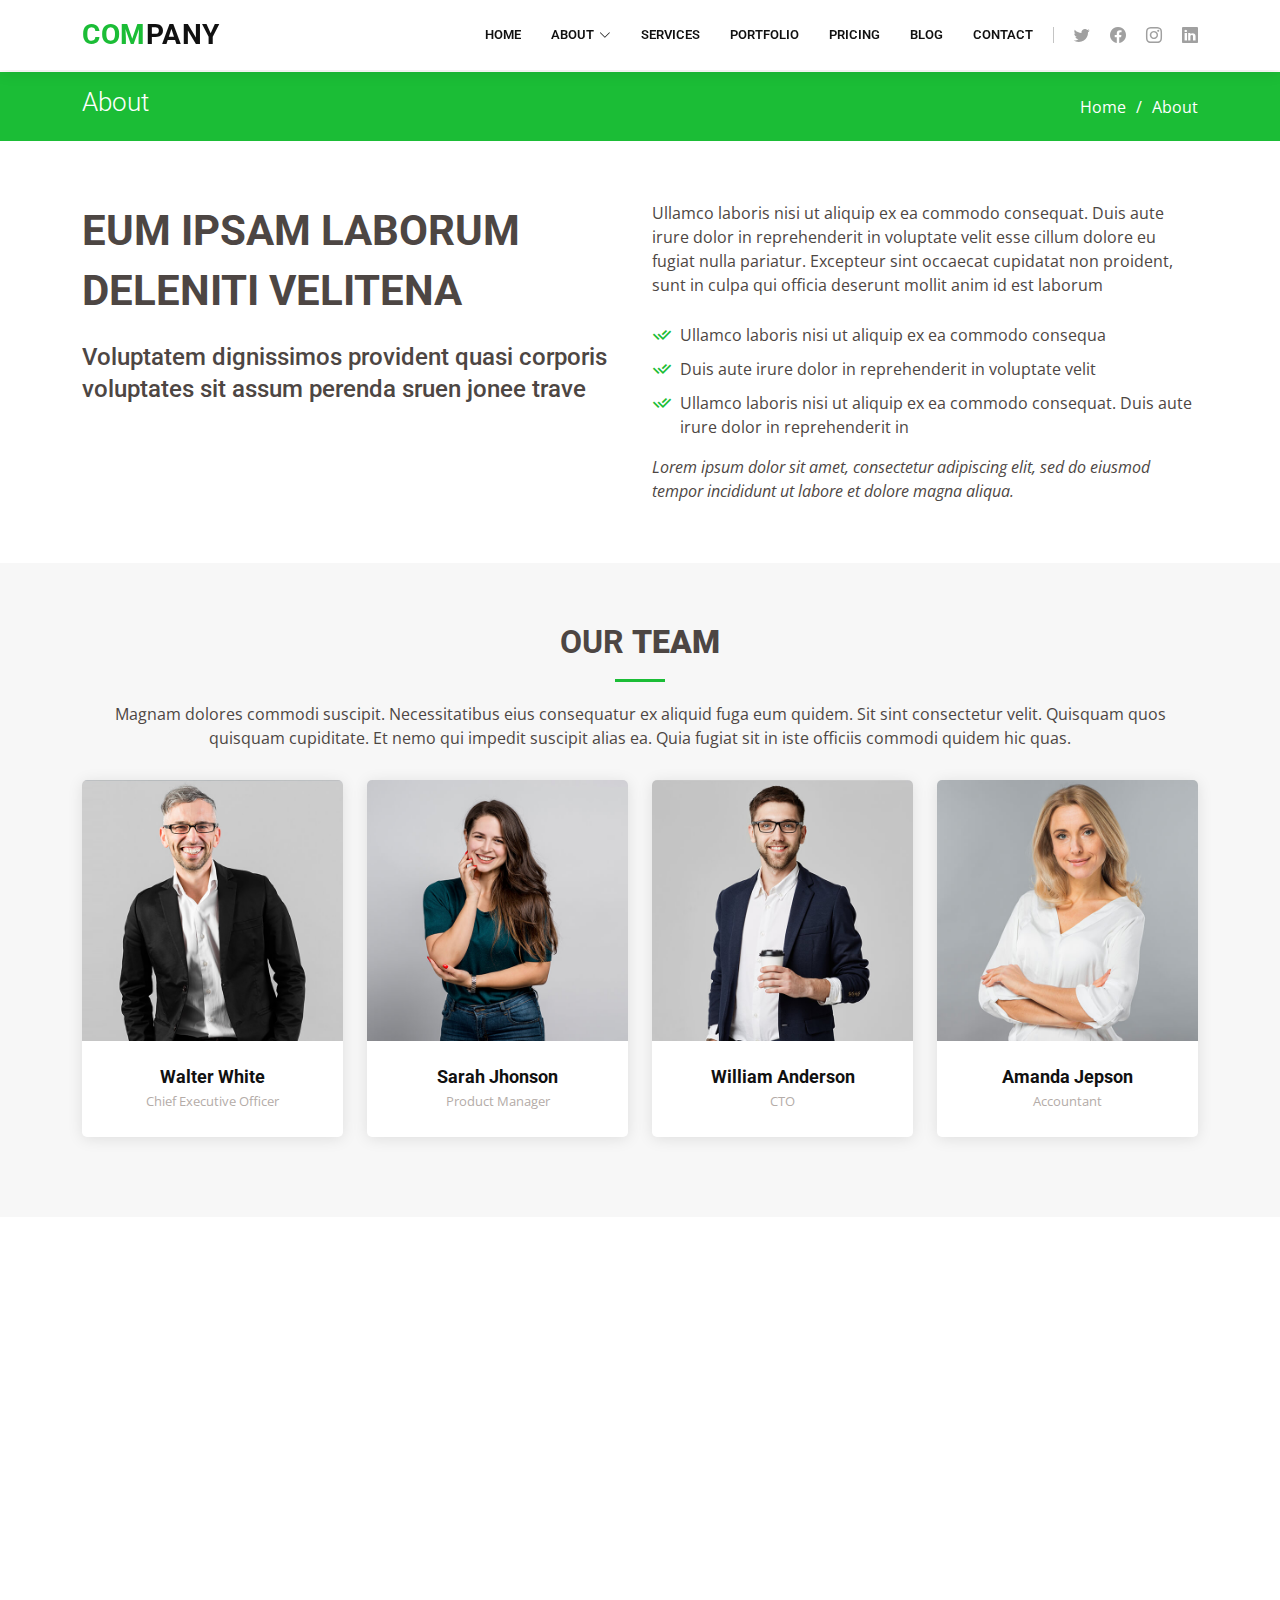
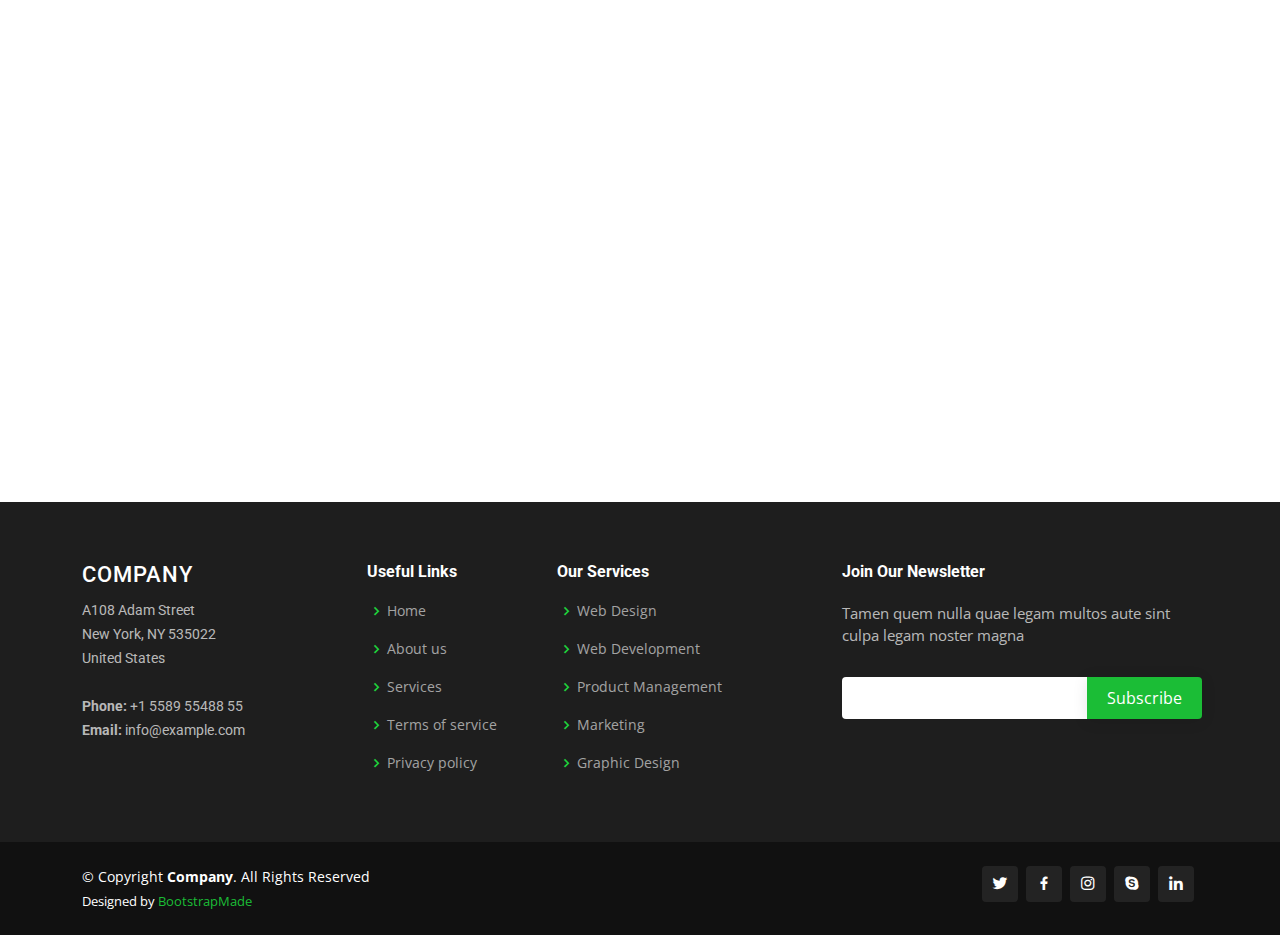
==== about.html @ 67e1a108 "up" ====
<!DOCTYPE html>
<html lang="en">

<head>
  <meta charset="utf-8">
  <meta content="width=device-width, initial-scale=1.0" name="viewport">

  <title>About - Company Bootstrap Template</title>
  <meta content="" name="description">
  <meta content="" name="keywords">

  <!-- Favicons -->
  <link href="assets/img/favicon.png" rel="icon">
  <link href="assets/img/apple-touch-icon.png" rel="apple-touch-icon">

  <!-- Google Fonts -->
  <link href="https://fonts.googleapis.com/css?family=Open+Sans:300,300i,400,400i,600,600i,700,700i|Roboto:300,300i,400,400i,500,500i,600,600i,700,700i|Poppins:300,300i,400,400i,500,500i,600,600i,700,700i" rel="stylesheet">

  <!-- Vendor CSS Files -->
  <link href="assets/vendor/animate.css/animate.min.css" rel="stylesheet">
  <link href="assets/vendor/aos/aos.css" rel="stylesheet">
  <link href="assets/vendor/bootstrap/css/bootstrap.min.css" rel="stylesheet">
  <link href="assets/vendor/bootstrap-icons/bootstrap-icons.css" rel="stylesheet">
  <link href="assets/vendor/boxicons/css/boxicons.min.css" rel="stylesheet">
  <link href="assets/vendor/glightbox/css/glightbox.min.css" rel="stylesheet">
  <link href="assets/vendor/remixicon/remixicon.css" rel="stylesheet">
  <link href="assets/vendor/swiper/swiper-bundle.min.css" rel="stylesheet">

  <!-- Template Main CSS File -->
  <link href="assets/css/style.css" rel="stylesheet">

  <!-- =======================================================
  * Template Name: Company
  * Updated: May 30 2023 with Bootstrap v5.3.0
  * Template URL: https://bootstrapmade.com/company-free-html-bootstrap-template/
  * Author: BootstrapMade.com
  * License: https://bootstrapmade.com/license/
  ======================================================== -->
</head>

<body>

  <!-- ======= Header ======= -->
  <header id="header" class="fixed-top">
    <div class="container d-flex align-items-center">

      <h1 class="logo me-auto"><a href="index.html"><span>Com</span>pany</a></h1>
      <!-- Uncomment below if you prefer to use an image logo -->
      <!-- <a href="index.html" class="logo me-auto me-lg-0"><img src="assets/img/logo.png" alt="" class="img-fluid"></a>-->

      <nav id="navbar" class="navbar order-last order-lg-0">
        <ul>
          <li><a href="index.html">Home</a></li>

          <li class="dropdown"><a href="#"><span>About</span> <i class="bi bi-chevron-down"></i></a>
            <ul>
              <li><a href="about.html" class="active">About Us</a></li>
              <li><a href="team.html">Team</a></li>
              <li><a href="testimonials.html">Testimonials</a></li>
              <li class="dropdown"><a href="#"><span>Deep Drop Down</span> <i class="bi bi-chevron-right"></i></a>
                <ul>
                  <li><a href="#">Deep Drop Down 1</a></li>
                  <li><a href="#">Deep Drop Down 2</a></li>
                  <li><a href="#">Deep Drop Down 3</a></li>
                  <li><a href="#">Deep Drop Down 4</a></li>
                  <li><a href="#">Deep Drop Down 5</a></li>
                </ul>
              </li>
            </ul>
          </li>

          <li><a href="services.html">Services</a></li>
          <li><a href="portfolio.html">Portfolio</a></li>
          <li><a href="pricing.html">Pricing</a></li>
          <li><a href="blog.html">Blog</a></li>
          <li><a href="contact.html">Contact</a></li>

        </ul>
        <i class="bi bi-list mobile-nav-toggle"></i>
      </nav><!-- .navbar -->

      <div class="header-social-links d-flex">
        <a href="#" class="twitter"><i class="bu bi-twitter"></i></a>
        <a href="#" class="facebook"><i class="bu bi-facebook"></i></a>
        <a href="#" class="instagram"><i class="bu bi-instagram"></i></a>
        <a href="#" class="linkedin"><i class="bu bi-linkedin"></i></i></a>
      </div>

    </div>
  </header><!-- End Header -->

  <main id="main">

    <!-- ======= Breadcrumbs ======= -->
    <section id="breadcrumbs" class="breadcrumbs">
      <div class="container">

        <div class="d-flex justify-content-between align-items-center">
          <h2>About</h2>
          <ol>
            <li><a href="index.html">Home</a></li>
            <li>About</li>
          </ol>
        </div>

      </div>
    </section><!-- End Breadcrumbs -->

    <!-- ======= About Us Section ======= -->
    <section id="about-us" class="about-us">
      <div class="container" data-aos="fade-up">

        <div class="row content">
          <div class="col-lg-6" data-aos="fade-right">
            <h2>Eum ipsam laborum deleniti velitena</h2>
            <h3>Voluptatem dignissimos provident quasi corporis voluptates sit assum perenda sruen jonee trave</h3>
          </div>
          <div class="col-lg-6 pt-4 pt-lg-0" data-aos="fade-left">
            <p>
              Ullamco laboris nisi ut aliquip ex ea commodo consequat. Duis aute irure dolor in reprehenderit in voluptate
              velit esse cillum dolore eu fugiat nulla pariatur. Excepteur sint occaecat cupidatat non proident, sunt in
              culpa qui officia deserunt mollit anim id est laborum
            </p>
            <ul>
              <li><i class="ri-check-double-line"></i> Ullamco laboris nisi ut aliquip ex ea commodo consequa</li>
              <li><i class="ri-check-double-line"></i> Duis aute irure dolor in reprehenderit in voluptate velit</li>
              <li><i class="ri-check-double-line"></i> Ullamco laboris nisi ut aliquip ex ea commodo consequat. Duis aute irure dolor in reprehenderit in</li>
            </ul>
            <p class="fst-italic">
              Lorem ipsum dolor sit amet, consectetur adipiscing elit, sed do eiusmod tempor incididunt ut labore et dolore
              magna aliqua.
            </p>
          </div>
        </div>

      </div>
    </section><!-- End About Us Section -->

    <!-- ======= Our Team Section ======= -->
    <section id="team" class="team section-bg">
      <div class="container">

        <div class="section-title" data-aos="fade-up">
          <h2>Our <strong>Team</strong></h2>
          <p>Magnam dolores commodi suscipit. Necessitatibus eius consequatur ex aliquid fuga eum quidem. Sit sint consectetur velit. Quisquam quos quisquam cupiditate. Et nemo qui impedit suscipit alias ea. Quia fugiat sit in iste officiis commodi quidem hic quas.</p>
        </div>

        <div class="row">

          <div class="col-lg-3 col-md-6 d-flex align-items-stretch">
            <div class="member" data-aos="fade-up">
              <div class="member-img">
                <img src="assets/img/team/team-1.jpg" class="img-fluid" alt="">
                <div class="social">
                  <a href=""><i class="bi bi-twitter"></i></a>
                  <a href=""><i class="bi bi-facebook"></i></a>
                  <a href=""><i class="bi bi-instagram"></i></a>
                  <a href=""><i class="bi bi-linkedin"></i></a>
                </div>
              </div>
              <div class="member-info">
                <h4>Walter White</h4>
                <span>Chief Executive Officer</span>
              </div>
            </div>
          </div>

          <div class="col-lg-3 col-md-6 d-flex align-items-stretch">
            <div class="member" data-aos="fade-up" data-aos-delay="100">
              <div class="member-img">
                <img src="assets/img/team/team-2.jpg" class="img-fluid" alt="">
                <div class="social">
                  <a href=""><i class="bi bi-twitter"></i></a>
                  <a href=""><i class="bi bi-facebook"></i></a>
                  <a href=""><i class="bi bi-instagram"></i></a>
                  <a href=""><i class="bi bi-linkedin"></i></a>
                </div>
              </div>
              <div class="member-info">
                <h4>Sarah Jhonson</h4>
                <span>Product Manager</span>
              </div>
            </div>
          </div>

          <div class="col-lg-3 col-md-6 d-flex align-items-stretch">
            <div class="member" data-aos="fade-up" data-aos-delay="200">
              <div class="member-img">
                <img src="assets/img/team/team-3.jpg" class="img-fluid" alt="">
                <div class="social">
                  <a href=""><i class="bi bi-twitter"></i></a>
                  <a href=""><i class="bi bi-facebook"></i></a>
                  <a href=""><i class="bi bi-instagram"></i></a>
                  <a href=""><i class="bi bi-linkedin"></i></a>
                </div>
              </div>
              <div class="member-info">
                <h4>William Anderson</h4>
                <span>CTO</span>
              </div>
            </div>
          </div>

          <div class="col-lg-3 col-md-6 d-flex align-items-stretch">
            <div class="member" data-aos="fade-up" data-aos-delay="300">
              <div class="member-img">
                <img src="assets/img/team/team-4.jpg" class="img-fluid" alt="">
                <div class="social">
                  <a href=""><i class="bi bi-twitter"></i></a>
                  <a href=""><i class="bi bi-facebook"></i></a>
                  <a href=""><i class="bi bi-instagram"></i></a>
                  <a href=""><i class="bi bi-linkedin"></i></a>
                </div>
              </div>
              <div class="member-info">
                <h4>Amanda Jepson</h4>
                <span>Accountant</span>
              </div>
            </div>
          </div>

        </div>

      </div>
    </section><!-- End Our Team Section -->

    <!-- ======= Our Skills Section ======= -->
    <section id="skills" class="skills">
      <div class="container">

        <div class="section-title" data-aos="fade-up">
          <h2>Our <strong>Skills</strong></h2>
          <p>Magnam dolores commodi suscipit. Necessitatibus eius consequatur ex aliquid fuga eum quidem. Sit sint consectetur velit. Quisquam quos quisquam cupiditate. Et nemo qui impedit suscipit alias ea. Quia fugiat sit in iste officiis commodi quidem hic quas.</p>
        </div>

        <div class="row skills-content">

          <div class="col-lg-6" data-aos="fade-up">

            <div class="progress">
              <span class="skill">HTML <i class="val">100%</i></span>
              <div class="progress-bar-wrap">
                <div class="progress-bar" role="progressbar" aria-valuenow="100" aria-valuemin="0" aria-valuemax="100"></div>
              </div>
            </div>

            <div class="progress">
              <span class="skill">CSS <i class="val">90%</i></span>
              <div class="progress-bar-wrap">
                <div class="progress-bar" role="progressbar" aria-valuenow="90" aria-valuemin="0" aria-valuemax="100"></div>
              </div>
            </div>

            <div class="progress">
              <span class="skill">JavaScript <i class="val">75%</i></span>
              <div class="progress-bar-wrap">
                <div class="progress-bar" role="progressbar" aria-valuenow="75" aria-valuemin="0" aria-valuemax="100"></div>
              </div>
            </div>

          </div>

          <div class="col-lg-6" data-aos="fade-up" data-aos-delay="100">

            <div class="progress">
              <span class="skill">PHP <i class="val">80%</i></span>
              <div class="progress-bar-wrap">
                <div class="progress-bar" role="progressbar" aria-valuenow="80" aria-valuemin="0" aria-valuemax="100"></div>
              </div>
            </div>

            <div class="progress">
              <span class="skill">WordPress/CMS <i class="val">90%</i></span>
              <div class="progress-bar-wrap">
                <div class="progress-bar" role="progressbar" aria-valuenow="90" aria-valuemin="0" aria-valuemax="100"></div>
              </div>
            </div>

            <div class="progress">
              <span class="skill">Photoshop <i class="val">55%</i></span>
              <div class="progress-bar-wrap">
                <div class="progress-bar" role="progressbar" aria-valuenow="55" aria-valuemin="0" aria-valuemax="100"></div>
              </div>
            </div>

          </div>

        </div>

      </div>
    </section><!-- End Our Skills Section -->

    <!-- ======= Our Clients Section ======= -->
    <section id="clients" class="clients">
      <div class="container" data-aos="fade-up">

        <div class="section-title">
          <h2>Clients</h2>
        </div>

        <div class="row no-gutters clients-wrap clearfix" data-aos="fade-up">

          <div class="col-lg-3 col-md-4 col-6">
            <div class="client-logo">
              <img src="assets/img/clients/client-1.png" class="img-fluid" alt="">
            </div>
          </div>

          <div class="col-lg-3 col-md-4 col-6">
            <div class="client-logo">
              <img src="assets/img/clients/client-2.png" class="img-fluid" alt="">
            </div>
          </div>

          <div class="col-lg-3 col-md-4 col-6">
            <div class="client-logo">
              <img src="assets/img/clients/client-3.png" class="img-fluid" alt="">
            </div>
          </div>

          <div class="col-lg-3 col-md-4 col-6">
            <div class="client-logo">
              <img src="assets/img/clients/client-4.png" class="img-fluid" alt="">
            </div>
          </div>

          <div class="col-lg-3 col-md-4 col-6">
            <div class="client-logo">
              <img src="assets/img/clients/client-5.png" class="img-fluid" alt="">
            </div>
          </div>

          <div class="col-lg-3 col-md-4 col-6">
            <div class="client-logo">
              <img src="assets/img/clients/client-6.png" class="img-fluid" alt="">
            </div>
          </div>

          <div class="col-lg-3 col-md-4 col-6">
            <div class="client-logo">
              <img src="assets/img/clients/client-7.png" class="img-fluid" alt="">
            </div>
          </div>

          <div class="col-lg-3 col-md-4 col-6">
            <div class="client-logo">
              <img src="assets/img/clients/client-8.png" class="img-fluid" alt="">
            </div>
          </div>

        </div>

      </div>
    </section><!-- End Our Clients Section -->

  </main><!-- End #main -->

  <!-- ======= Footer ======= -->
  <footer id="footer">

    <div class="footer-top">
      <div class="container">
        <div class="row">

          <div class="col-lg-3 col-md-6 footer-contact">
            <h3>Company</h3>
            <p>
              A108 Adam Street <br>
              New York, NY 535022<br>
              United States <br><br>
              <strong>Phone:</strong> +1 5589 55488 55<br>
              <strong>Email:</strong> info@example.com<br>
            </p>
          </div>

          <div class="col-lg-2 col-md-6 footer-links">
            <h4>Useful Links</h4>
            <ul>
              <li><i class="bx bx-chevron-right"></i> <a href="#">Home</a></li>
              <li><i class="bx bx-chevron-right"></i> <a href="#">About us</a></li>
              <li><i class="bx bx-chevron-right"></i> <a href="#">Services</a></li>
              <li><i class="bx bx-chevron-right"></i> <a href="#">Terms of service</a></li>
              <li><i class="bx bx-chevron-right"></i> <a href="#">Privacy policy</a></li>
            </ul>
          </div>

          <div class="col-lg-3 col-md-6 footer-links">
            <h4>Our Services</h4>
            <ul>
              <li><i class="bx bx-chevron-right"></i> <a href="#">Web Design</a></li>
              <li><i class="bx bx-chevron-right"></i> <a href="#">Web Development</a></li>
              <li><i class="bx bx-chevron-right"></i> <a href="#">Product Management</a></li>
              <li><i class="bx bx-chevron-right"></i> <a href="#">Marketing</a></li>
              <li><i class="bx bx-chevron-right"></i> <a href="#">Graphic Design</a></li>
            </ul>
          </div>

          <div class="col-lg-4 col-md-6 footer-newsletter">
            <h4>Join Our Newsletter</h4>
            <p>Tamen quem nulla quae legam multos aute sint culpa legam noster magna</p>
            <form action="" method="post">
              <input type="email" name="email"><input type="submit" value="Subscribe">
            </form>
          </div>

        </div>
      </div>
    </div>

    <div class="container d-md-flex py-4">

      <div class="me-md-auto text-center text-md-start">
        <div class="copyright">
          &copy; Copyright <strong><span>Company</span></strong>. All Rights Reserved
        </div>
        <div class="credits">
          <!-- All the links in the footer should remain intact. -->
          <!-- You can delete the links only if you purchased the pro version. -->
          <!-- Licensing information: https://bootstrapmade.com/license/ -->
          <!-- Purchase the pro version with working PHP/AJAX contact form: https://bootstrapmade.com/company-free-html-bootstrap-template/ -->
          Designed by <a href="https://bootstrapmade.com/">BootstrapMade</a>
        </div>
      </div>
      <div class="social-links text-center text-md-right pt-3 pt-md-0">
        <a href="#" class="twitter"><i class="bx bxl-twitter"></i></a>
        <a href="#" class="facebook"><i class="bx bxl-facebook"></i></a>
        <a href="#" class="instagram"><i class="bx bxl-instagram"></i></a>
        <a href="#" class="google-plus"><i class="bx bxl-skype"></i></a>
        <a href="#" class="linkedin"><i class="bx bxl-linkedin"></i></a>
      </div>
    </div>
  </footer><!-- End Footer -->

  <a href="#" class="back-to-top d-flex align-items-center justify-content-center"><i class="bi bi-arrow-up-short"></i></a>

  <!-- Vendor JS Files -->
  <script src="assets/vendor/aos/aos.js"></script>
  <script src="assets/vendor/bootstrap/js/bootstrap.bundle.min.js"></script>
  <script src="assets/vendor/glightbox/js/glightbox.min.js"></script>
  <script src="assets/vendor/isotope-layout/isotope.pkgd.min.js"></script>
  <script src="assets/vendor/swiper/swiper-bundle.min.js"></script>
  <script src="assets/vendor/waypoints/noframework.waypoints.js"></script>
  <script src="assets/vendor/php-email-form/validate.js"></script>

  <!-- Template Main JS File -->
  <script src="assets/js/main.js"></script>

</body>

</html>
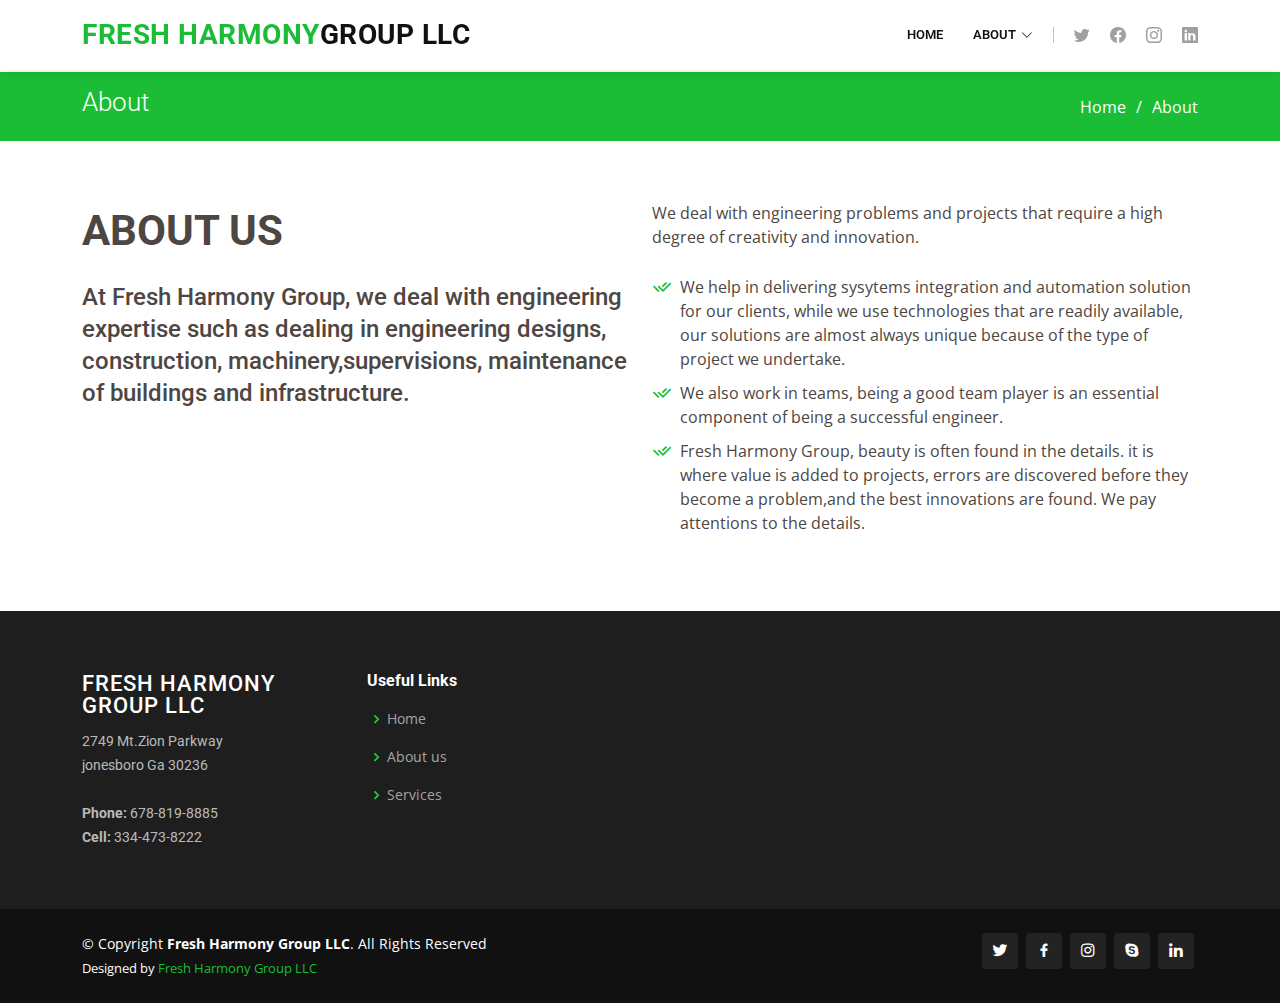
==== commit 78827606: "commit" ====
--- a/about.html
+++ b/about.html
@@ -5,7 +5,7 @@
   <meta charset="utf-8">
   <meta content="width=device-width, initial-scale=1.0" name="viewport">
 
-  <title>About - Company Bootstrap Template</title>
+  <title>Fresh Harmony Group LLC</title>
   <meta content="" name="description">
   <meta content="" name="keywords">
 
@@ -44,7 +44,7 @@
   <header id="header" class="fixed-top">
     <div class="container d-flex align-items-center">
 
-      <h1 class="logo me-auto"><a href="index.html"><span>Com</span>pany</a></h1>
+      <h1 class="logo me-auto"><a href="index.html"><span>Fresh Harmony</span>Group LLC</a></h1>
       <!-- Uncomment below if you prefer to use an image logo -->
       <!-- <a href="index.html" class="logo me-auto me-lg-0"><img src="assets/img/logo.png" alt="" class="img-fluid"></a>-->
 
@@ -55,8 +55,8 @@
           <li class="dropdown"><a href="#"><span>About</span> <i class="bi bi-chevron-down"></i></a>
             <ul>
               <li><a href="about.html" class="active">About Us</a></li>
-              <li><a href="team.html">Team</a></li>
-              <li><a href="testimonials.html">Testimonials</a></li>
+             <!-- <li><a href="team.html">Team</a></li>-->
+             <!--<li><a href="testimonials.html">Testimonials</a></li>
               <li class="dropdown"><a href="#"><span>Deep Drop Down</span> <i class="bi bi-chevron-right"></i></a>
                 <ul>
                   <li><a href="#">Deep Drop Down 1</a></li>
@@ -67,12 +67,10 @@
                 </ul>
               </li>
             </ul>
-          </li>
+          </li>--> 
 
           <li><a href="services.html">Services</a></li>
           <li><a href="portfolio.html">Portfolio</a></li>
-          <li><a href="pricing.html">Pricing</a></li>
-          <li><a href="blog.html">Blog</a></li>
           <li><a href="contact.html">Contact</a></li>
 
         </ul>
@@ -112,20 +110,19 @@
 
         <div class="row content">
           <div class="col-lg-6" data-aos="fade-right">
-            <h2>Eum ipsam laborum deleniti velitena</h2>
-            <h3>Voluptatem dignissimos provident quasi corporis voluptates sit assum perenda sruen jonee trave</h3>
+            <h2>About Us</h2>
+            <h3>At Fresh Harmony Group, we deal with engineering expertise such as dealing in engineering designs, construction, machinery,supervisions, maintenance of buildings and infrastructure.</h3>
           </div>
           <div class="col-lg-6 pt-4 pt-lg-0" data-aos="fade-left">
             <p>
-              Ullamco laboris nisi ut aliquip ex ea commodo consequat. Duis aute irure dolor in reprehenderit in voluptate
-              velit esse cillum dolore eu fugiat nulla pariatur. Excepteur sint occaecat cupidatat non proident, sunt in
-              culpa qui officia deserunt mollit anim id est laborum
+              We deal with engineering problems and projects that require a high degree of creativity and innovation. 
             </p>
             <ul>
-              <li><i class="ri-check-double-line"></i> Ullamco laboris nisi ut aliquip ex ea commodo consequa</li>
-              <li><i class="ri-check-double-line"></i> Duis aute irure dolor in reprehenderit in voluptate velit</li>
-              <li><i class="ri-check-double-line"></i> Ullamco laboris nisi ut aliquip ex ea commodo consequat. Duis aute irure dolor in reprehenderit in</li>
+              <li><i class="ri-check-double-line"></i> We help in delivering sysytems integration and automation solution for our clients, while we use technologies that are readily available, our solutions are almost always unique because of the type of project we undertake.</li>
+              <li><i class="ri-check-double-line"></i> We  also work in teams, being a good team player is an essential component of being a successful engineer.</li>
+              <li><i class="ri-check-double-line"></i>Fresh Harmony Group, beauty is often found in the details. it is where value is added to projects, errors are discovered before they become a problem,and the best innovations are found. We pay attentions to the details.</li>
             </ul>
+            <!--
             <p class="fst-italic">
               Lorem ipsum dolor sit amet, consectetur adipiscing elit, sed do eiusmod tempor incididunt ut labore et dolore
               magna aliqua.
@@ -134,9 +131,11 @@
         </div>
 
       </div>
+      -->
     </section><!-- End About Us Section -->
 
     <!-- ======= Our Team Section ======= -->
+    <!--
     <section id="team" class="team section-bg">
       <div class="container">
 
@@ -222,9 +221,11 @@
         </div>
 
       </div>
+      -->
     </section><!-- End Our Team Section -->
 
     <!-- ======= Our Skills Section ======= -->
+    <!--
     <section id="skills" class="skills">
       <div class="container">
 
@@ -288,9 +289,11 @@
         </div>
 
       </div>
+      -->
     </section><!-- End Our Skills Section -->
 
     <!-- ======= Our Clients Section ======= -->
+    <!--
     <section id="clients" class="clients">
       <div class="container" data-aos="fade-up">
 
@@ -351,6 +354,7 @@
         </div>
 
       </div>
+      -->
     </section><!-- End Our Clients Section -->
 
   </main><!-- End #main -->
@@ -363,27 +367,27 @@
         <div class="row">
 
           <div class="col-lg-3 col-md-6 footer-contact">
-            <h3>Company</h3>
+            <h3>Fresh Harmony Group LLC</h3>
             <p>
-              A108 Adam Street <br>
-              New York, NY 535022<br>
-              United States <br><br>
-              <strong>Phone:</strong> +1 5589 55488 55<br>
-              <strong>Email:</strong> info@example.com<br>
+              2749 Mt.Zion Parkway <br>
+              jonesboro Ga 30236 <br><br>
+              <strong>Phone:</strong> 678-819-8885<br>
+              <strong>Cell:</strong> 334-473-8222<br>
             </p>
           </div>
 
           <div class="col-lg-2 col-md-6 footer-links">
+
             <h4>Useful Links</h4>
             <ul>
               <li><i class="bx bx-chevron-right"></i> <a href="#">Home</a></li>
               <li><i class="bx bx-chevron-right"></i> <a href="#">About us</a></li>
               <li><i class="bx bx-chevron-right"></i> <a href="#">Services</a></li>
-              <li><i class="bx bx-chevron-right"></i> <a href="#">Terms of service</a></li>
-              <li><i class="bx bx-chevron-right"></i> <a href="#">Privacy policy</a></li>
+             <!-- <li><i class="bx bx-chevron-right"></i> <a href="#">Terms of service</a></li>
+              <li><i class="bx bx-chevron-right"></i> <a href="#">Privacy policy</a></li>-->
             </ul>
           </div>
-
+          <!--
           <div class="col-lg-3 col-md-6 footer-links">
             <h4>Our Services</h4>
             <ul>
@@ -393,14 +397,16 @@
               <li><i class="bx bx-chevron-right"></i> <a href="#">Marketing</a></li>
               <li><i class="bx bx-chevron-right"></i> <a href="#">Graphic Design</a></li>
             </ul>
-          </div>
-
+           -->
+          </div>
+          <!--
           <div class="col-lg-4 col-md-6 footer-newsletter">
             <h4>Join Our Newsletter</h4>
             <p>Tamen quem nulla quae legam multos aute sint culpa legam noster magna</p>
             <form action="" method="post">
               <input type="email" name="email"><input type="submit" value="Subscribe">
             </form>
+            -->
           </div>
 
         </div>
@@ -411,14 +417,14 @@
 
       <div class="me-md-auto text-center text-md-start">
         <div class="copyright">
-          &copy; Copyright <strong><span>Company</span></strong>. All Rights Reserved
+          &copy; Copyright <strong><span>Fresh Harmony Group LLC</span></strong>. All Rights Reserved
         </div>
         <div class="credits">
           <!-- All the links in the footer should remain intact. -->
           <!-- You can delete the links only if you purchased the pro version. -->
           <!-- Licensing information: https://bootstrapmade.com/license/ -->
           <!-- Purchase the pro version with working PHP/AJAX contact form: https://bootstrapmade.com/company-free-html-bootstrap-template/ -->
-          Designed by <a href="https://bootstrapmade.com/">BootstrapMade</a>
+          Designed by <a href="https://bootstrapmade.com/">Fresh Harmony Group LLC</a>
         </div>
       </div>
       <div class="social-links text-center text-md-right pt-3 pt-md-0">
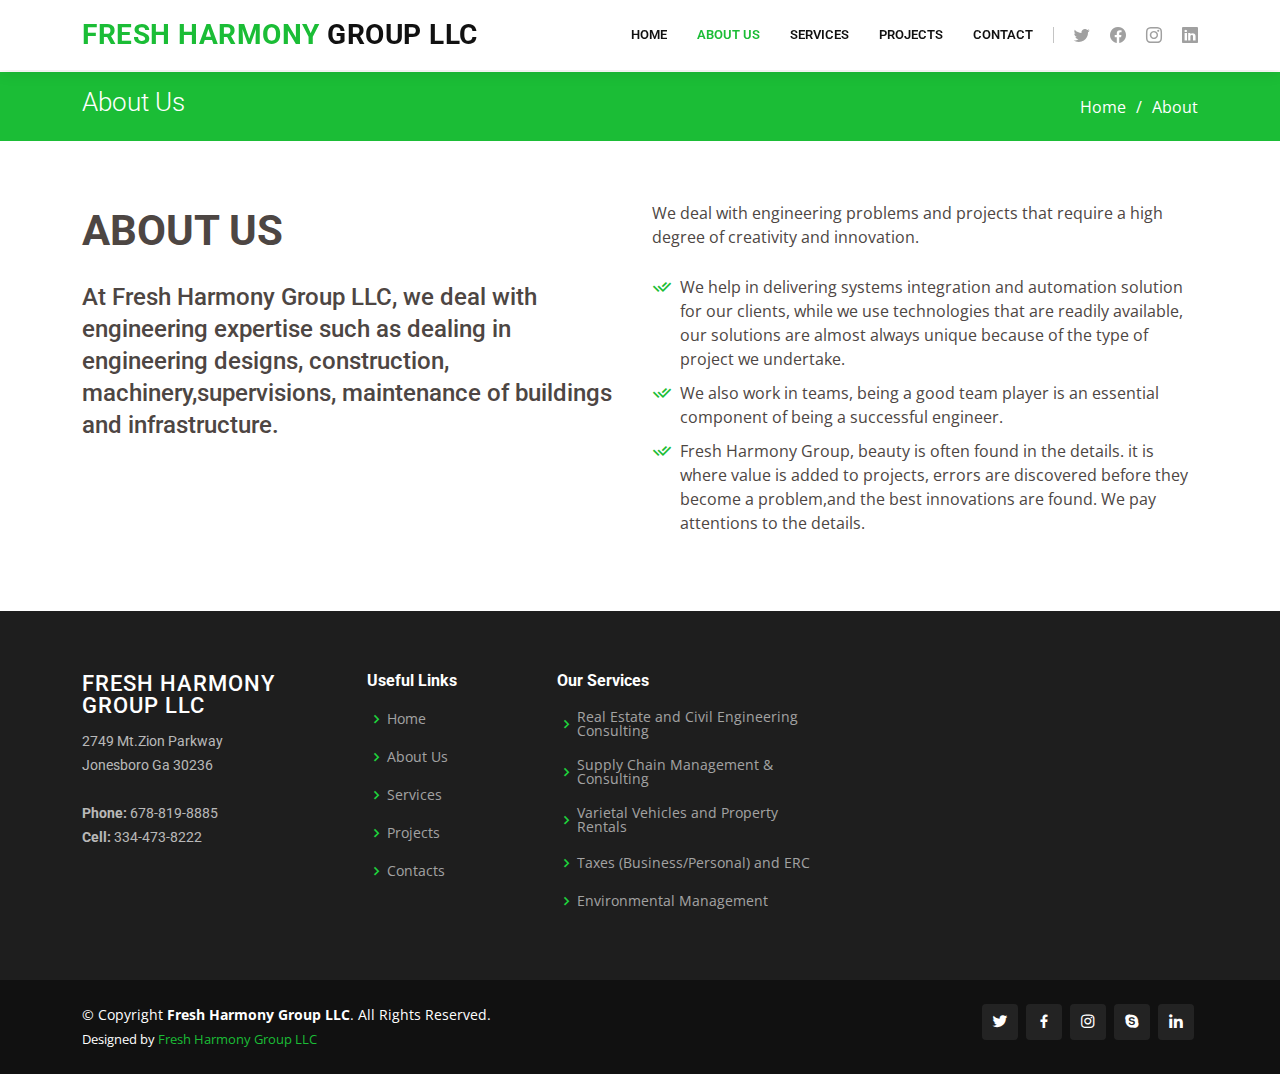
==== commit d9fb2534: "up" ====
--- a/about.html
+++ b/about.html
@@ -44,7 +44,7 @@
   <header id="header" class="fixed-top">
     <div class="container d-flex align-items-center">
 
-      <h1 class="logo me-auto"><a href="index.html"><span>Fresh Harmony</span>Group LLC</a></h1>
+      <h1 class="logo me-auto"><a href="index.html"><span>Fresh Harmony</span> Group LLC</a></h1>
       <!-- Uncomment below if you prefer to use an image logo -->
       <!-- <a href="index.html" class="logo me-auto me-lg-0"><img src="assets/img/logo.png" alt="" class="img-fluid"></a>-->
 
@@ -52,11 +52,13 @@
         <ul>
           <li><a href="index.html">Home</a></li>
 
+            <!--
           <li class="dropdown"><a href="#"><span>About</span> <i class="bi bi-chevron-down"></i></a>
             <ul>
               <li><a href="about.html" class="active">About Us</a></li>
-             <!-- <li><a href="team.html">Team</a></li>-->
-             <!--<li><a href="testimonials.html">Testimonials</a></li>
+              <li><a href="team.html">Team</a></li>
+              <li><a href="testimonials.html">Testimonials</a></li>
+            
               <li class="dropdown"><a href="#"><span>Deep Drop Down</span> <i class="bi bi-chevron-right"></i></a>
                 <ul>
                   <li><a href="#">Deep Drop Down 1</a></li>
@@ -66,11 +68,13 @@
                   <li><a href="#">Deep Drop Down 5</a></li>
                 </ul>
               </li>
+           
             </ul>
-          </li>--> 
-
+          </li>
+           --> 
+          <li><a href="#" class="active">About us</a></li>
           <li><a href="services.html">Services</a></li>
-          <li><a href="portfolio.html">Portfolio</a></li>
+          <li><a href="projects.html">Projects</a></li>
           <li><a href="contact.html">Contact</a></li>
 
         </ul>
@@ -94,7 +98,7 @@
       <div class="container">
 
         <div class="d-flex justify-content-between align-items-center">
-          <h2>About</h2>
+          <h2>About Us</h2>
           <ol>
             <li><a href="index.html">Home</a></li>
             <li>About</li>
@@ -111,14 +115,14 @@
         <div class="row content">
           <div class="col-lg-6" data-aos="fade-right">
             <h2>About Us</h2>
-            <h3>At Fresh Harmony Group, we deal with engineering expertise such as dealing in engineering designs, construction, machinery,supervisions, maintenance of buildings and infrastructure.</h3>
+            <h3>At Fresh Harmony Group LLC, we deal with engineering expertise such as dealing in engineering designs, construction, machinery,supervisions, maintenance of buildings and infrastructure.</h3>
           </div>
           <div class="col-lg-6 pt-4 pt-lg-0" data-aos="fade-left">
             <p>
               We deal with engineering problems and projects that require a high degree of creativity and innovation. 
             </p>
             <ul>
-              <li><i class="ri-check-double-line"></i> We help in delivering sysytems integration and automation solution for our clients, while we use technologies that are readily available, our solutions are almost always unique because of the type of project we undertake.</li>
+              <li><i class="ri-check-double-line"></i> We help in delivering systems integration and automation solution for our clients, while we use technologies that are readily available, our solutions are almost always unique because of the type of project we undertake.</li>
               <li><i class="ri-check-double-line"></i> We  also work in teams, being a good team player is an essential component of being a successful engineer.</li>
               <li><i class="ri-check-double-line"></i>Fresh Harmony Group, beauty is often found in the details. it is where value is added to projects, errors are discovered before they become a problem,and the best innovations are found. We pay attentions to the details.</li>
             </ul>
@@ -221,8 +225,8 @@
         </div>
 
       </div>
-      -->
-    </section><!-- End Our Team Section -->
+    
+    </section>   --> <!-- End Our Team Section -->
 
     <!-- ======= Our Skills Section ======= -->
     <!--
@@ -289,8 +293,8 @@
         </div>
 
       </div>
-      -->
-    </section><!-- End Our Skills Section -->
+    
+    </section>   --> <!-- End Our Skills Section -->
 
     <!-- ======= Our Clients Section ======= -->
     <!--
@@ -370,35 +374,38 @@
             <h3>Fresh Harmony Group LLC</h3>
             <p>
               2749 Mt.Zion Parkway <br>
-              jonesboro Ga 30236 <br><br>
+              Jonesboro Ga 30236 <br><br>
               <strong>Phone:</strong> 678-819-8885<br>
               <strong>Cell:</strong> 334-473-8222<br>
             </p>
           </div>
 
           <div class="col-lg-2 col-md-6 footer-links">
-
             <h4>Useful Links</h4>
             <ul>
-              <li><i class="bx bx-chevron-right"></i> <a href="#">Home</a></li>
-              <li><i class="bx bx-chevron-right"></i> <a href="#">About us</a></li>
-              <li><i class="bx bx-chevron-right"></i> <a href="#">Services</a></li>
-             <!-- <li><i class="bx bx-chevron-right"></i> <a href="#">Terms of service</a></li>
-              <li><i class="bx bx-chevron-right"></i> <a href="#">Privacy policy</a></li>-->
+              <li><i class="bx bx-chevron-right"></i> <a href="index.html">Home</a></li>
+              <li><i class="bx bx-chevron-right"></i> <a href="about.html">About Us</a></li>
+              <li><i class="bx bx-chevron-right"></i> <a href="services.html">Services</a></li>
+              <li><i class="bx bx-chevron-right"></i> <a href="projects.html">Projects</a></li>
+              <li><i class="bx bx-chevron-right"></i> <a href="contact.html">Contacts</a></li>
+              <!--
+              <li><i class="bx bx-chevron-right"></i> <a href="#">Terms of service</a></li>
+              <li><i class="bx bx-chevron-right"></i> <a href="#">Privacy policy</a></li>
+              -->
             </ul>
           </div>
-          <!--
+
           <div class="col-lg-3 col-md-6 footer-links">
             <h4>Our Services</h4>
             <ul>
-              <li><i class="bx bx-chevron-right"></i> <a href="#">Web Design</a></li>
-              <li><i class="bx bx-chevron-right"></i> <a href="#">Web Development</a></li>
-              <li><i class="bx bx-chevron-right"></i> <a href="#">Product Management</a></li>
-              <li><i class="bx bx-chevron-right"></i> <a href="#">Marketing</a></li>
-              <li><i class="bx bx-chevron-right"></i> <a href="#">Graphic Design</a></li>
+              <li><i class="bx bx-chevron-right"></i> <a href="services.html">Real Estate and Civil Engineering Consulting</a></li>
+              <li><i class="bx bx-chevron-right"></i> <a href="services.html">Supply Chain Management & Consulting</a></li>
+              <li><i class="bx bx-chevron-right"></i> <a href="services.html">Varietal Vehicles and Property Rentals</a></li>
+              <li><i class="bx bx-chevron-right"></i> <a href="services.html">Taxes (Business/Personal) and ERC</a></li>
+              <li><i class="bx bx-chevron-right"></i> <a href="services.html">Environmental Management</a></li>
             </ul>
-           -->
-          </div>
+          </div>
+
           <!--
           <div class="col-lg-4 col-md-6 footer-newsletter">
             <h4>Join Our Newsletter</h4>
@@ -417,7 +424,7 @@
 
       <div class="me-md-auto text-center text-md-start">
         <div class="copyright">
-          &copy; Copyright <strong><span>Fresh Harmony Group LLC</span></strong>. All Rights Reserved
+          &copy; Copyright <strong><span>Fresh Harmony Group LLC</span></strong>. All Rights Reserved.
         </div>
         <div class="credits">
           <!-- All the links in the footer should remain intact. -->
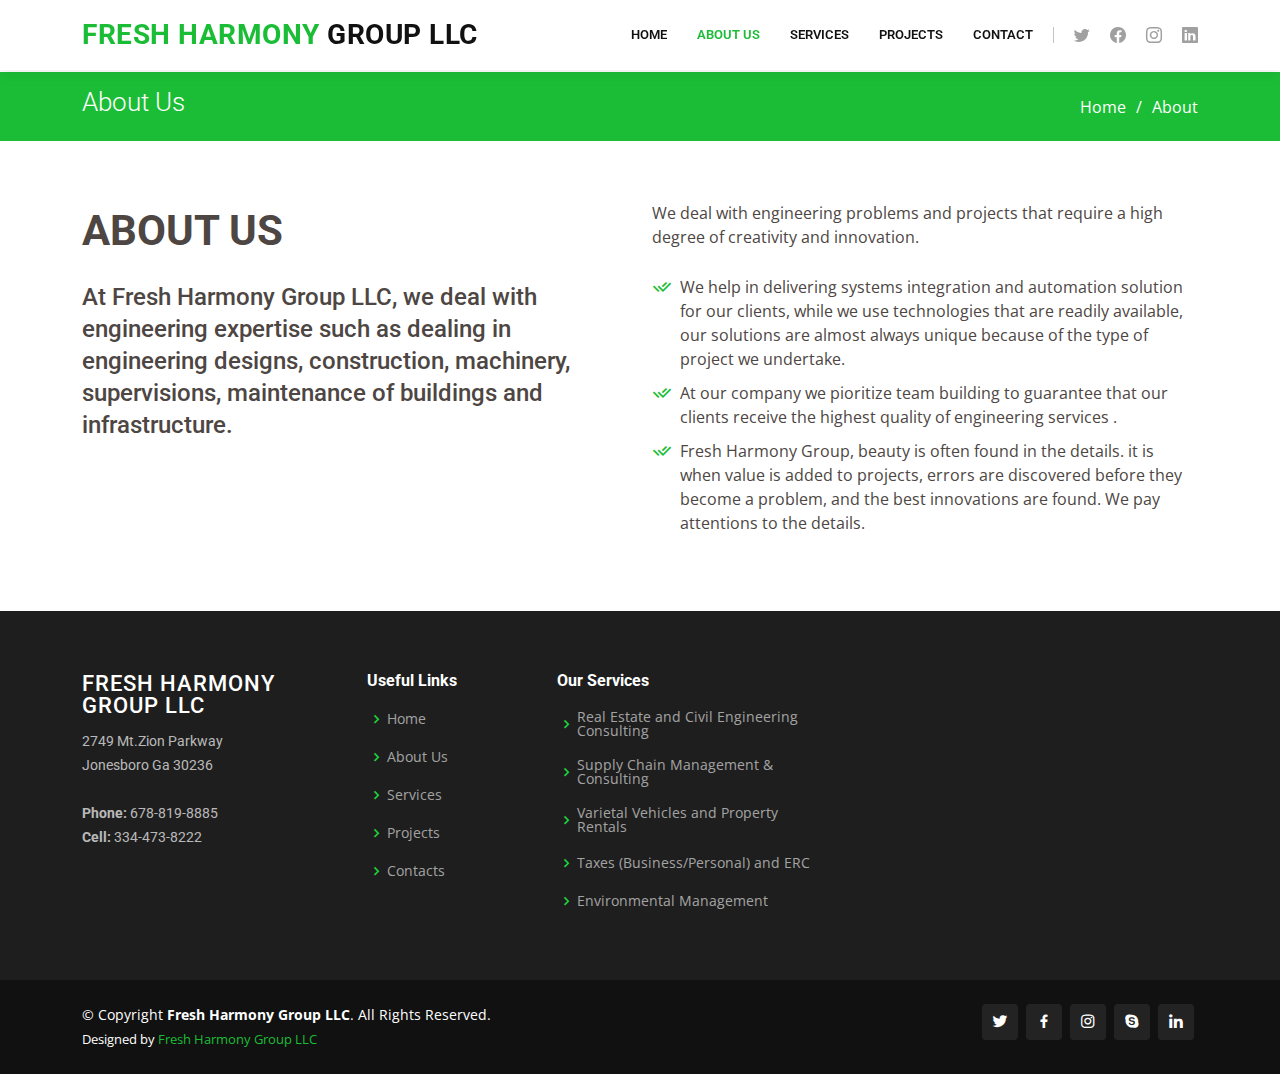
==== commit 57a0641a: "commt" ====
--- a/about.html
+++ b/about.html
@@ -115,7 +115,7 @@
         <div class="row content">
           <div class="col-lg-6" data-aos="fade-right">
             <h2>About Us</h2>
-            <h3>At Fresh Harmony Group LLC, we deal with engineering expertise such as dealing in engineering designs, construction, machinery,supervisions, maintenance of buildings and infrastructure.</h3>
+            <h3>At Fresh Harmony Group LLC, we deal with engineering expertise such as dealing in engineering designs, construction, machinery, supervisions, maintenance of buildings and infrastructure.</h3>
           </div>
           <div class="col-lg-6 pt-4 pt-lg-0" data-aos="fade-left">
             <p>
@@ -123,8 +123,8 @@
             </p>
             <ul>
               <li><i class="ri-check-double-line"></i> We help in delivering systems integration and automation solution for our clients, while we use technologies that are readily available, our solutions are almost always unique because of the type of project we undertake.</li>
-              <li><i class="ri-check-double-line"></i> We  also work in teams, being a good team player is an essential component of being a successful engineer.</li>
-              <li><i class="ri-check-double-line"></i>Fresh Harmony Group, beauty is often found in the details. it is where value is added to projects, errors are discovered before they become a problem,and the best innovations are found. We pay attentions to the details.</li>
+              <li><i class="ri-check-double-line"></i>At our company we pioritize team building to guarantee that our clients receive the highest quality of engineering services .</li>
+              <li><i class="ri-check-double-line"></i>Fresh Harmony Group, beauty is often found in the details. it is when value is added to projects, errors are discovered before they become a problem, and the best innovations are found. We pay attentions to the details.</li>
             </ul>
             <!--
             <p class="fst-italic">
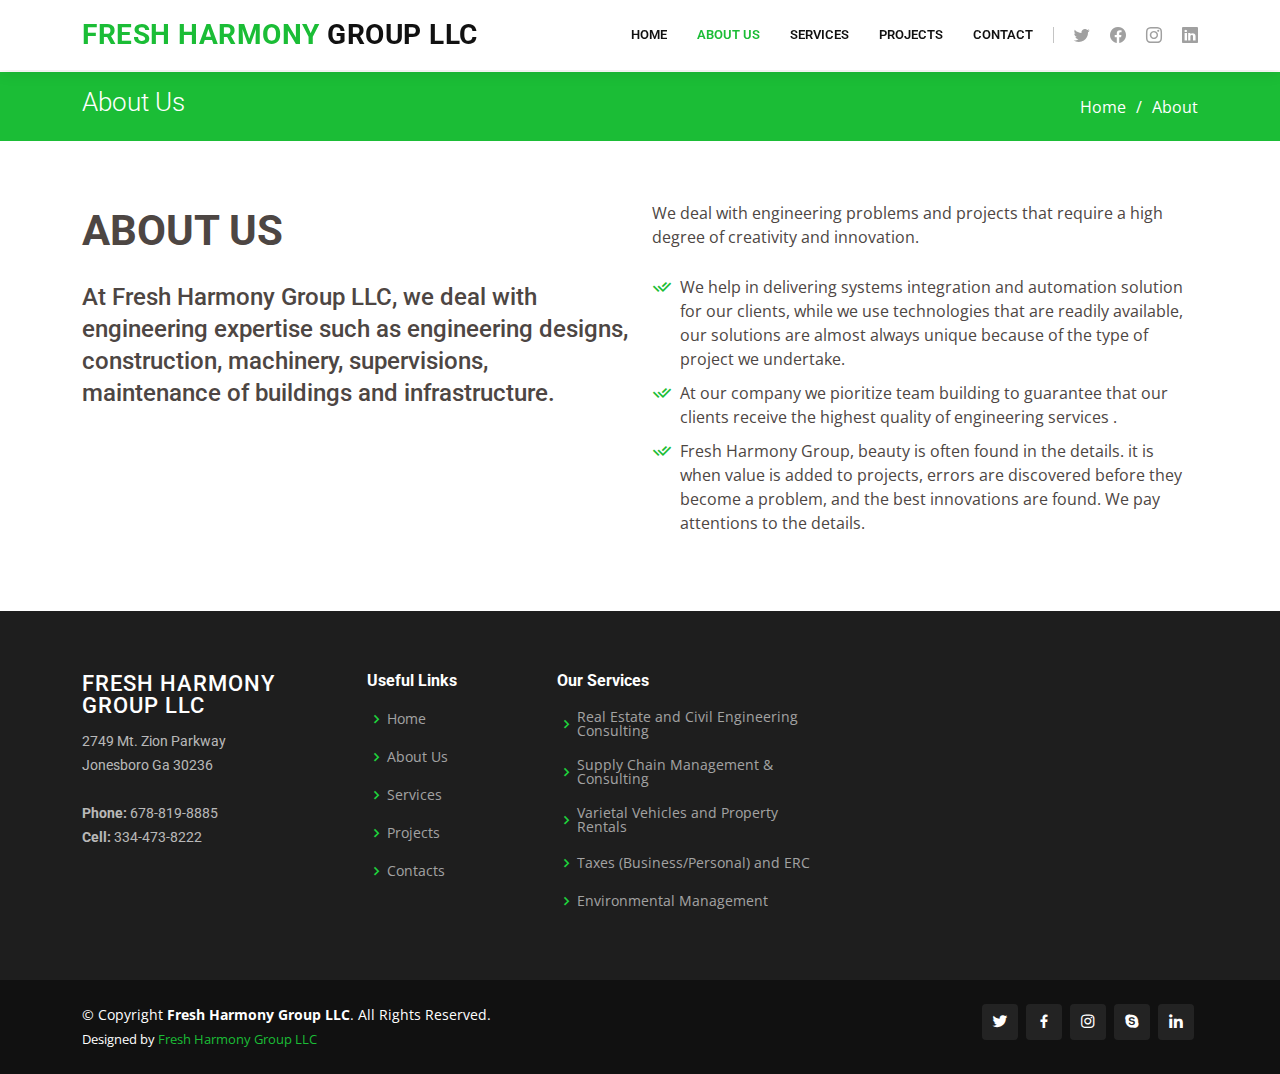
==== commit 5f4723ed: "up" ====
--- a/about.html
+++ b/about.html
@@ -115,7 +115,7 @@
         <div class="row content">
           <div class="col-lg-6" data-aos="fade-right">
             <h2>About Us</h2>
-            <h3>At Fresh Harmony Group LLC, we deal with engineering expertise such as dealing in engineering designs, construction, machinery, supervisions, maintenance of buildings and infrastructure.</h3>
+            <h3>At Fresh Harmony Group LLC, we deal with engineering expertise such as engineering designs, construction, machinery, supervisions, maintenance of buildings and infrastructure.</h3>
           </div>
           <div class="col-lg-6 pt-4 pt-lg-0" data-aos="fade-left">
             <p>
@@ -373,7 +373,7 @@
           <div class="col-lg-3 col-md-6 footer-contact">
             <h3>Fresh Harmony Group LLC</h3>
             <p>
-              2749 Mt.Zion Parkway <br>
+              2749 Mt. Zion Parkway <br>
               Jonesboro Ga 30236 <br><br>
               <strong>Phone:</strong> 678-819-8885<br>
               <strong>Cell:</strong> 334-473-8222<br>
